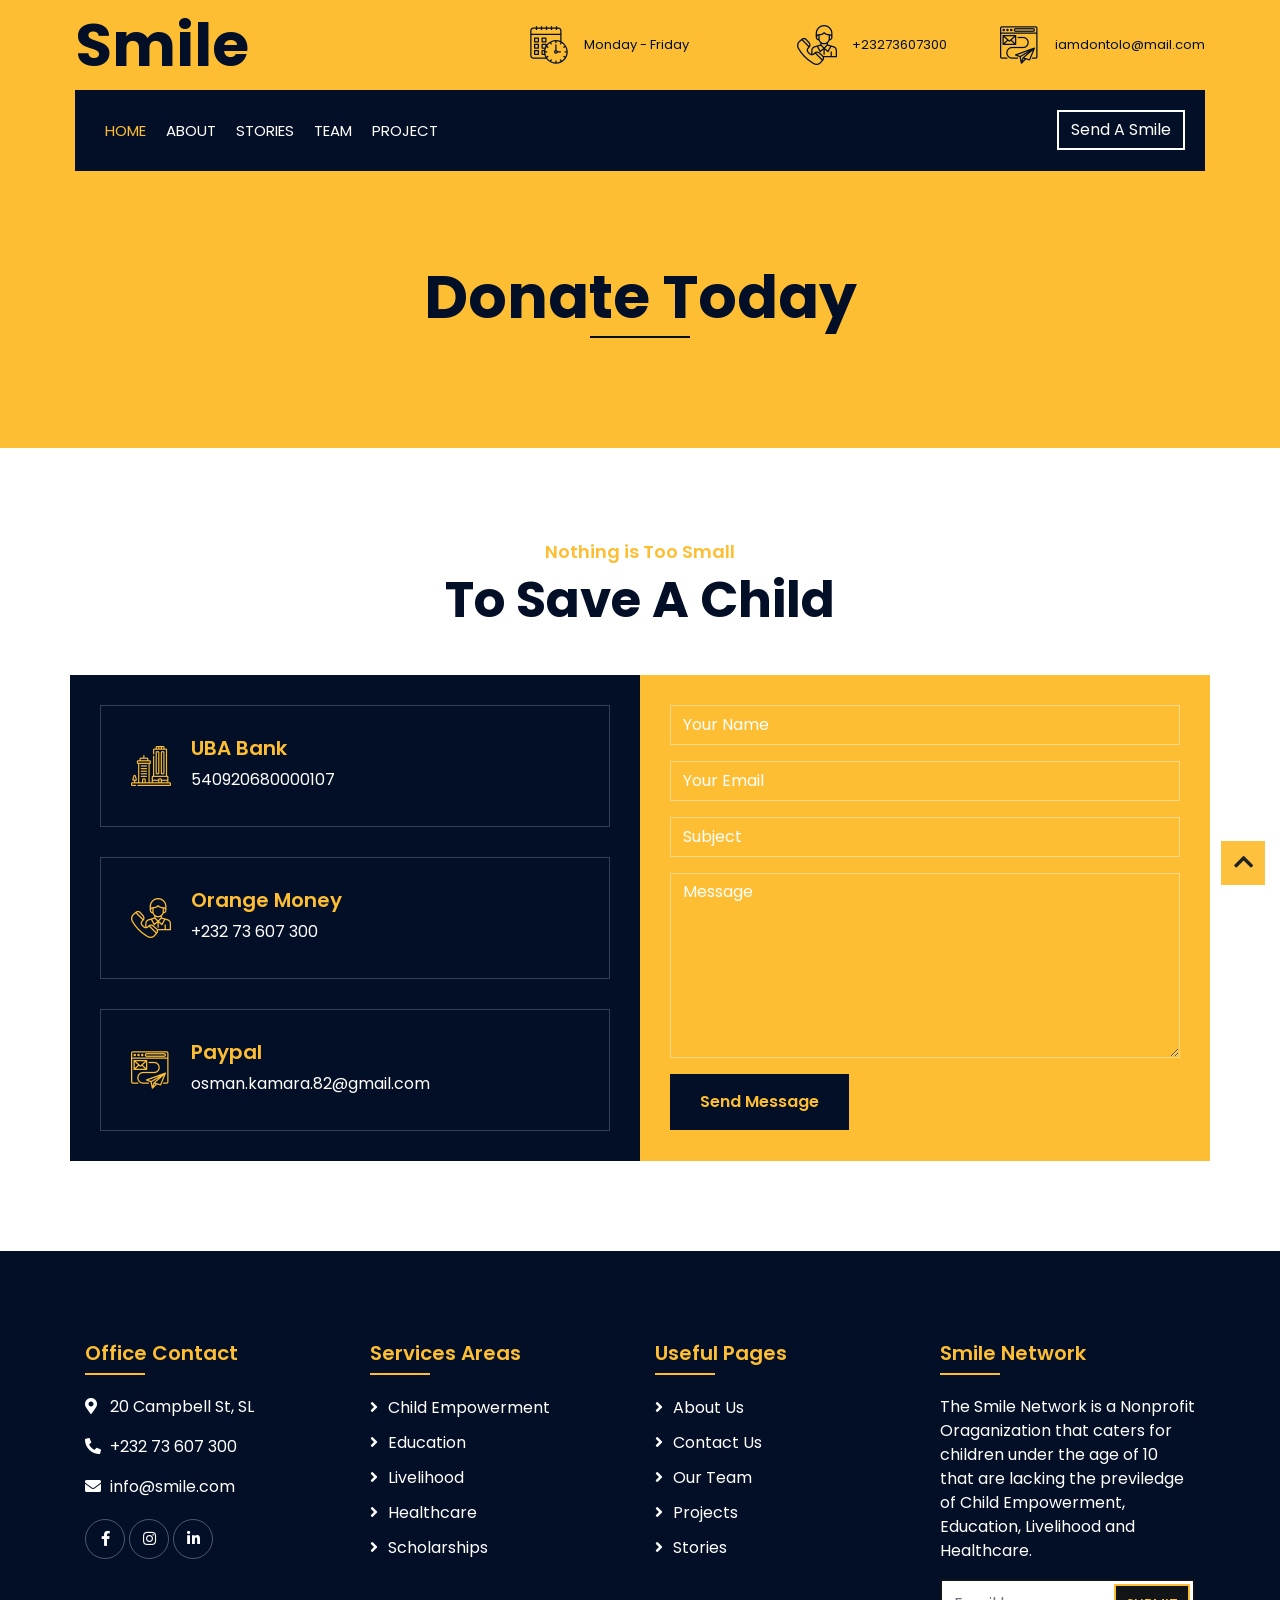
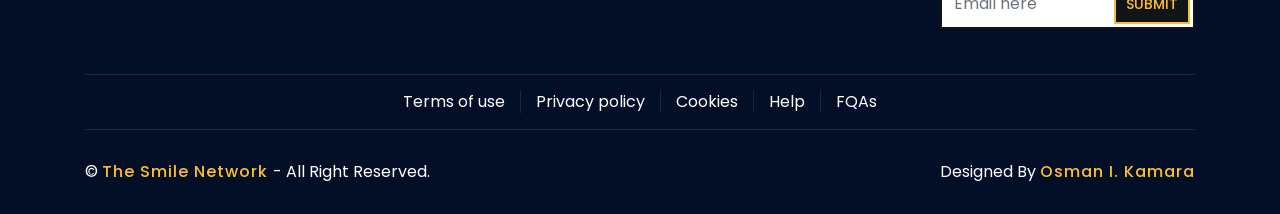
==== contact.html @ 8a9a0ed6 "Add files via upload" ====
<!DOCTYPE html>
<html lang="en">
    <head>
        <meta charset="utf-8">
        <title>Smile - Donate</title>
        <meta content="width=device-width, initial-scale=1.0" name="viewport">
        <meta content="The Smile Network Sierra Leone" name="keywords">
        <meta content="The Smile Network Sierra Leone" name="description">

        <!-- Favicon -->
        <link href="img/favicon.ico" rel="icon">

        <!-- Google Font -->
        <link href="https://fonts.googleapis.com/css2?family=Poppins:wght@100;200;300;400;500;600;700;800;900&display=swap" rel="stylesheet">

        <!-- CSS Libraries -->
        <link href="https://stackpath.bootstrapcdn.com/bootstrap/4.4.1/css/bootstrap.min.css" rel="stylesheet">
        <link href="https://cdnjs.cloudflare.com/ajax/libs/font-awesome/5.10.0/css/all.min.css" rel="stylesheet">
        <link href="lib/flaticon/font/flaticon.css" rel="stylesheet"> 
        <link href="lib/animate/animate.min.css" rel="stylesheet">
        <link href="lib/owlcarousel/assets/owl.carousel.min.css" rel="stylesheet">
        <link href="lib/lightbox/css/lightbox.min.css" rel="stylesheet">
        <link href="lib/slick/slick.css" rel="stylesheet">
        <link href="lib/slick/slick-theme.css" rel="stylesheet">

        <!-- Template Stylesheet -->
        <link href="css/style.css" rel="stylesheet">
    </head>

    <body>
        <div class="wrapper">
            <!-- Top Bar Start -->
            <div class="top-bar">
                <div class="container-fluid">
                    <div class="row align-items-center">
                        <div class="col-lg-4 col-md-12">
                            <div class="logo">
                                <a href="index.html">
                                    <h1>Smile</h1>
                                    <!-- <img src="img/logo.jpg" alt="Logo"> -->
                                </a>
                            </div>
                        </div>
                        <div class="col-lg-8 col-md-7 d-none d-lg-block">
                            <div class="row">
                                <div class="col-4">
                                    <div class="top-bar-item">
                                        <div class="top-bar-icon">
                                            <i class="flaticon-calendar"></i>
                                        </div>
                                        <div class="top-bar-text">
                                            <p>Monday - Friday</p>
                                        </div>
                                    </div>
                                </div>
                                <div class="col-4">
                                    <div class="top-bar-item">
                                        <div class="top-bar-icon">
                                            <i class="flaticon-call"></i>
                                        </div>
                                        <div class="top-bar-text">
                                            <p>+23273607300</p>
                                        </div>
                                    </div>
                                </div>
                                <div class="col-4">
                                    <div class="top-bar-item">
                                        <div class="top-bar-icon">
                                            <i class="flaticon-send-mail"></i>
                                        </div>
                                        <div class="top-bar-text">
                                            <p>iamdontolo@mail.com</p>
                                        </div>
                                    </div>
                                </div>
                            </div>
                        </div>
                    </div>
                </div>
            </div>
            <!-- Top Bar End -->

            <!-- Nav Bar Start -->
            <div class="nav-bar">
                <div class="container-fluid">
                    <nav class="navbar navbar-expand-lg bg-dark navbar-dark">
                        <a href="#" class="navbar-brand">MENU</a>
                        <button type="button" class="navbar-toggler" data-toggle="collapse" data-target="#navbarCollapse">
                            <span class="navbar-toggler-icon"></span>
                        </button>

                        <div class="collapse navbar-collapse justify-content-between" id="navbarCollapse">
                            <div class="navbar-nav mr-auto">
                                <a href="index.html" class="nav-item nav-link active">Home</a>
                                <a href="#about" href="" class="nav-item nav-link">About</a>
                                <a href="#stories" class="nav-item nav-link">Stories</a>
                                <a href="#team" class="nav-item nav-link">Team</a>
                                <a href="#projects" class="nav-item nav-link">Project</a>
                            </div>
                            <div class="ml-auto">
                                <a class="btn" href="contact.html">Send A Smile</a>
                            </div>
                        </div>
                    </nav>
                </div>
            </div>
            <!-- Nav Bar End -->
            
            
            <!-- Page Header Start -->
            <div class="page-header">
                <div class="container">
                    <div class="row">
                        <div class="col-12">
                            <h2>Donate Today</h2>
                        </div>
                    </div>
                </div>
            </div>
            <!-- Page Header End -->


            <!-- Contact Start -->
            <div class="contact wow fadeInUp">
                <div class="container">
                    <div class="section-header text-center">
                        <p>Nothing is Too Small</p>
                        <h2>To Save A Child</h2>
                    </div>
                    <div class="row">
                        <div class="col-md-6">
                            <div class="contact-info">
                                <div class="contact-item">
                                    <i class="flaticon-building"></i>
                                    <div class="contact-text">
                                        <h2>UBA Bank</h2>
                                        <p>540920680000107</p>
                                    </div>
                                </div>
                                <div class="contact-item">
                                    <i class="flaticon-call"></i>
                                    <div class="contact-text">
                                        <h2>Orange Money</h2>
                                        <p>+232 73 607 300</p>
                                    </div>
                                </div>
                                <div class="contact-item">
                                    <i class="flaticon-send-mail"></i>
                                    <div class="contact-text">
                                        <h2>Paypal</h2>
                                        <p>osman.kamara.82@gmail.com</p>
                                    </div>
                                </div>
                            </div>
                        </div>
                        <div class="col-md-6">
                            <div class="contact-form">
                                <div id="success"></div>
                                <form name="sentMessage" id="contactForm" novalidate="novalidate">
                                    <div class="control-group">
                                        <input type="text" class="form-control" id="name" placeholder="Your Name" required="required" data-validation-required-message="Please enter your name" />
                                        <p class="help-block text-danger"></p>
                                    </div>
                                    <div class="control-group">
                                        <input type="email" class="form-control" id="email" placeholder="Your Email" required="required" data-validation-required-message="Please enter your email" />
                                        <p class="help-block text-danger"></p>
                                    </div>
                                    <div class="control-group">
                                        <input type="text" class="form-control" id="subject" placeholder="Subject" required="required" data-validation-required-message="Please enter a subject" />
                                        <p class="help-block text-danger"></p>
                                    </div>
                                    <div class="control-group">
                                        <textarea class="form-control" id="message" placeholder="Message" required="required" data-validation-required-message="Please enter your message"></textarea>
                                        <p class="help-block text-danger"></p>
                                    </div>
                                    <div>
                                        <button class="btn" type="submit" id="sendMessageButton">Send Message</button>
                                    </div>
                                </form>
                            </div>
                        </div>
                    </div>
                </div>
            </div>
            <!-- Contact End -->


            <!-- Footer Start -->
            <div class="footer wow fadeIn" data-wow-delay="0.3s">
                <div class="container">
                    <div class="row">
                        <div class="col-md-6 col-lg-3">
                            <div class="footer-contact">
                                <h2>Office Contact</h2>
                                <p><i class="fa fa-map-marker-alt"></i>20 Campbell St, SL</p>
                                <p><i class="fa fa-phone-alt"></i>+232 73 607 300</p>
                                <p><i class="fa fa-envelope"></i>info@smile.com</p>
                                <div class="footer-social">
                                    <a href=""><i class="fab fa-facebook-f"></i></a>
                                    <a href=""><i class="fab fa-instagram"></i></a>
                                    <a href=""><i class="fab fa-linkedin-in"></i></a>
                                </div>
                            </div>
                        </div>
                        <div class="col-md-6 col-lg-3">
                            <div class="footer-link">
                                <h2>Services Areas</h2>
                                <a href="">Child Empowerment</a>
                                <a href="">Education</a>
                                <a href="">Livelihood</a>
                                <a href="">Healthcare</a>
                                <a href="">Scholarships</a>
                            </div>
                        </div>
                        <div class="col-md-6 col-lg-3">
                            <div class="footer-link">
                                <h2>Useful Pages</h2>
                                <a href="#about">About Us</a>
                                <a href="contact.html">Contact Us</a>
                                <a href="#team">Our Team</a>
                                <a href="#projects">Projects</a>
                                <a href="#stories">Stories</a>
                            </div>
                        </div>
                        <div class="col-md-6 col-lg-3">
                            <div class="newsletter">
                                <h2>Smile Network</h2>
                                <p>
                                    The Smile Network is a Nonprofit Oraganization that caters for children under the age of 10 that are lacking the previledge of Child Empowerment, Education, Livelihood and Healthcare.
                                </p>
                                <div class="form">
                                    <input class="form-control" placeholder="Email here">
                                    <button class="btn">Submit</button>
                                </div>
                            </div>
                        </div>
                    </div>
                </div>
                <div class="container footer-menu">
                    <div class="f-menu">
                        <a href="">Terms of use</a>
                        <a href="">Privacy policy</a>
                        <a href="">Cookies</a>
                        <a href="">Help</a>
                        <a href="">FQAs</a>
                    </div>
                </div>
                <div class="container copyright">
                    <div class="row">
                        <div class="col-md-6">
                            <p>&copy; <a href="#">The Smile Network </a> - All Right Reserved.</p>
                        </div>
                        <div class="col-md-6">
                            <p>Designed By <a href="https://github.com/iamdontolo/">Osman I. Kamara</a></p>
                        </div>
                    </div>
                </div>
            </div>
            <!-- Footer End -->

            <a href="#" class="back-to-top"><i class="fa fa-chevron-up"></i></a>
        </div>

        <!-- JavaScript Libraries -->
        <script src="https://code.jquery.com/jquery-3.4.1.min.js"></script>
        <script src="https://stackpath.bootstrapcdn.com/bootstrap/4.4.1/js/bootstrap.bundle.min.js"></script>
        <script src="lib/easing/easing.min.js"></script>
        <script src="lib/wow/wow.min.js"></script>
        <script src="lib/owlcarousel/owl.carousel.min.js"></script>
        <script src="lib/isotope/isotope.pkgd.min.js"></script>
        <script src="lib/lightbox/js/lightbox.min.js"></script>
        <script src="lib/waypoints/waypoints.min.js"></script>
        <script src="lib/counterup/counterup.min.js"></script>
        <script src="lib/slick/slick.min.js"></script>
        
        <!-- Contact Javascript File -->
        <script src="mail/jqBootstrapValidation.min.js"></script>
        <script src="mail/contact.js"></script>

        <!-- Template Javascript -->
        <script src="js/main.js"></script>
    </body>
</html>
---- lib/flaticon/font/flaticon.css ----
/*
  	Flaticon icon font: Flaticon
  	Creation date: 23/08/2020 07:24
  	*/

@font-face {
  font-family: "Flaticon";
  src: url("./Flaticon.eot");
  src: url("./Flaticon.eot?#iefix") format("embedded-opentype"),
       url("./Flaticon.woff2") format("woff2"),
       url("./Flaticon.woff") format("woff"),
       url("./Flaticon.ttf") format("truetype"),
       url("./Flaticon.svg#Flaticon") format("svg");
  font-weight: normal;
  font-style: normal;
}

@media screen and (-webkit-min-device-pixel-ratio:0) {
  @font-face {
    font-family: "Flaticon";
    src: url("./Flaticon.svg#Flaticon") format("svg");
  }
}

[class^="flaticon-"]:before, [class*=" flaticon-"]:before,
[class^="flaticon-"]:after, [class*=" flaticon-"]:after {   
  font-family: Flaticon;
        font-size: 20px;
font-style: normal;
margin-left: 20px;
}

.flaticon-concrete:before { content: "\f100"; }
.flaticon-worker:before { content: "\f101"; }
.flaticon-measure:before { content: "\f102"; }
.flaticon-building:before { content: "\f103"; }
.flaticon-brush:before { content: "\f104"; }
.flaticon-crane:before { content: "\f105"; }
.flaticon-call:before { content: "\f106"; }
.flaticon-calendar:before { content: "\f107"; }
.flaticon-send-mail:before { content: "\f108"; }
.flaticon-address:before { content: "\f109"; }
---- css/style.css ----
/*******************************/
/********* General CSS *********/
/*******************************/
body {
    color: #666666;
    background: #dddddd;
    font-family: 'Poppins', sans-serif;
    font-weight: 400;
}

h1,
h2, 
h3, 
h4,
h5, 
h6 {
    color: #030f27;
}

a {
    color: #666666;
    transition: .3s;
}

a:hover,
a:active,
a:focus {
    color: #fdbe33;
    outline: none;
    text-decoration: none;
}

.btn:focus {
    box-shadow: none;
}

.wrapper {
    position: relative;
    width: 100%;
    max-width: 1366px;
    margin: 0 auto;
    background: #ffffff;
}

.back-to-top {
    position: fixed;
    display: none;
    background: #fdbe33;
    color: #121518;
    width: 44px;
    height: 44px;
    text-align: center;
    line-height: 1;
    font-size: 22px;
    right: 15px;
    bottom: 15px;
    transition: background 0.5s;
    z-index: 9;
}

.back-to-top:hover {
    color: #fdbe33;
    background: #121518;
}

.back-to-top i {
    padding-top: 10px;
}

.btn {
    transition: .3s;
}


/**********************************/
/********** Top Bar CSS ***********/
/**********************************/
.top-bar {
    position: relative;
    height: 90px;
    background: #fdbe33;
}

.top-bar .logo {
    padding: 15px 0;
    text-align: left;
    overflow: hidden;
}

.top-bar .logo h1 {
    margin: 0;
    color: #030f27;
    font-size: 60px;
    line-height: 60px;
    font-weight: 700;
}

.top-bar .logo img {
    max-width: 100%;
    max-height: 60px;
}

.top-bar .top-bar-item {
    display: flex;
    align-items: center;
    justify-content: flex-end;
}

.top-bar .top-bar-icon {
    width: 40px;
    display: flex;
    align-items: center;
    justify-content: center;
}

.top-bar .top-bar-icon [class^="flaticon-"]::before {
    margin: 0;
    color: #030f27;
    font-size: 40px;
}

.top-bar .top-bar-text {
    padding-left: 15px;
}

.top-bar .top-bar-text h3 {
    margin: 0 0 5px 0;
    color: #030f27;
    font-size: 16px;
    font-weight: 400;
}

.top-bar .top-bar-text p {
    margin: 0;
    color: #030f27;
    font-size: 13px;
    font-weight: 400;
}

@media (min-width: 992px) {
    .top-bar {
        padding: 0 60px;
    }
}

@media (max-width: 991.98px) {
    .top-bar .logo {
        text-align: center;
    }
}


/**********************************/
/*********** Nav Bar CSS **********/
/**********************************/
.nav-bar {
    position: relative;
    background: #fdbe33;
    transition: .3s;
}

.nav-bar .container-fluid {
    padding: 0;
}

.nav-bar.nav-sticky {
    position: fixed;
    top: 0;
    width: 100%;
    max-width: 1366px;
    box-shadow: 0 2px 5px rgba(0, 0, 0, .3);
    z-index: 999;
}

.nav-bar .navbar {
    height: 100%;
    background: #030f27 !important;
}

.navbar-dark .navbar-nav .nav-link,
.navbar-dark .navbar-nav .nav-link:focus,
.navbar-dark .navbar-nav .nav-link:hover,
.navbar-dark .navbar-nav .nav-link.active {
    padding: 10px 10px 8px 10px;
    color: #ffffff;
}

.navbar-dark .navbar-nav .nav-link:hover,
.navbar-dark .navbar-nav .nav-link.active {
    color: #fdbe33;
    transition: none;
}

.nav-bar .dropdown-menu {
    margin-top: 0;
    border: 0;
    border-radius: 0;
    background: #f8f9fa;
}

.nav-bar .btn {
    color: #ffffff;
    border: 2px solid #ffffff;
    border-radius: 0;
}

.nav-bar .btn:hover {
    color: #030f27;
    background: #fdbe33;
    border-color: #fdbe33;
}

@media (min-width: 992px) {
    .nav-bar {
        padding: 0 75px;
    }
    
    .nav-bar.nav-sticky {
        padding: 0;
    }
    
    .nav-bar .navbar {
        padding: 20px;
    }
    
    .nav-bar .navbar-brand {
        display: none;
    }
    
    .nav-bar a.nav-link {
        padding: 8px 15px;
        font-size: 15px;
        text-transform: uppercase;
    }
}

@media (max-width: 991.98px) {
    .nav-bar .navbar {
        padding: 15px;
    }
    
    .nav-bar a.nav-link {
        padding: 5px;
    }
    
    .nav-bar .dropdown-menu {
        box-shadow: none;
    }
    
    .nav-bar .btn {
        display: none;
    }
}


/*******************************/
/******** Carousel CSS *********/
/*******************************/
.carousel {
    position: relative;
    width: 100%;
    height: calc(100vh - 170px);
    min-height: 400px;
    margin: 0 auto;
    text-align: center;
    overflow: hidden;
}

.carousel .carousel-inner,
.carousel .carousel-item {
    position: relative;
    width: 100%;
    height: 100%;
}

.carousel .carousel-item img {
    width: 100%;
    height: 100%;
    object-fit: cover;
}

.carousel .carousel-item::after {
    position: absolute;
    content: "";
    width: 100%;
    height: 100%;
    top: 0;
    left: 0;
    background: rgba(0, 0, 0, .3);
    z-index: 1;
}

.carousel .carousel-caption {
    position: absolute;
    top: 0;
    bottom: 0;
    display: flex;
    align-items: center;
    justify-content: center;
    flex-direction: column;
    height: calc(100vh - 170px);
    min-height: 400px;
}

.carousel .carousel-caption p {
    color: #ffffff;
    font-size: 30px;
    margin-bottom: 15px;
    letter-spacing: 1px;
}

.carousel .carousel-caption h1 {
    color: #ffffff;
    font-size: 60px;
    font-weight: 700;
    margin-bottom: 35px;
}

.carousel .carousel-caption .btn {
    padding: 15px 35px;
    font-size: 18px;
    font-weight: 500;
    letter-spacing: 1px;
    text-transform: uppercase;
    color: #ffffff;
    background: transparent;
    border: 2px solid #ffffff;
    border-radius: 0;
    transition: .3s;
}

.carousel .carousel-caption .btn:hover {
    color: #030f27;
    background: #fdbe33;
    border-color: #fdbe33;
}

@media (max-width: 767.98px) {
    .carousel .carousel-caption h1 {
        font-size: 40px;
        font-weight: 700;
    }
    
    .carousel .carousel-caption p {
        font-size: 20px;
    }
    
    .carousel .carousel-caption .btn {
        padding: 12px 30px;
        font-size: 18px;
        font-weight: 500;
        letter-spacing: 0;
    }
}

@media (max-width: 575.98px) {
    .carousel .carousel-caption h1 {
        font-size: 30px;
        font-weight: 500;
    }
    
    .carousel .carousel-caption p {
        font-size: 16px;
    }
    
    .carousel .carousel-caption .btn {
        padding: 10px 25px;
        font-size: 16px;
        font-weight: 400;
        letter-spacing: 0;
    }
}

.carousel .animated {
    -webkit-animation-duration: 1.5s;
    animation-duration: 1.5s;
}


/*******************************/
/******* Page Header CSS *******/
/*******************************/
.page-header {
    position: relative;
    margin-bottom: 45px;
    padding: 90px 0;
    text-align: center;
    background: #fdbe33;
}

.page-header h2 {
    position: relative;
    color: #030f27;
    font-size: 60px;
    font-weight: 700;
    margin-bottom: 20px;
    padding-bottom: 5px;
}

.page-header h2::after {
    position: absolute;
    content: "";
    width: 100px;
    height: 2px;
    left: calc(50% - 50px);
    bottom: 0;
    background: #030f27;
}

.page-header a {
    position: relative;
    padding: 0 12px;
    font-size: 22px;
    color: #030f27;
}

.page-header a:hover {
    color: #ffffff;
}

.page-header a::after {
    position: absolute;
    content: "/";
    width: 8px;
    height: 8px;
    top: -2px;
    right: -7px;
    text-align: center;
    color: #121518;
}

.page-header a:last-child::after {
    display: none;
}

@media (max-width: 991.98px) {
    .page-header {
        padding: 60px 0;
    }
    
    .page-header h2 {
        font-size: 45px;
    }
    
    .page-header a {
        font-size: 20px;
    }
}

@media (max-width: 767.98px) {
    .page-header {
        padding: 45px 0;
    }
    
    .page-header h2 {
        font-size: 35px;
    }
    
    .page-header a {
        font-size: 18px;
    }
}


/*******************************/
/******* Section Header ********/
/*******************************/
.section-header {
    position: relative;
    width: 100%;
    margin-bottom: 45px;
}

.section-header p {
    color: #fdbe33;
    font-size: 18px;
    font-weight: 600;
    margin-bottom: 5px;
}

.section-header h2 {
    margin: 0;
    position: relative;
    font-size: 50px;
    font-weight: 700;
}

@media (max-width: 767.98px) {
    .section-header h2 {
        font-size: 30px;
    }
}


/*******************************/
/********* Feature CSS *********/
/*******************************/
.feature {
    position: relative;
    margin-bottom: 45px;
}

.feature .col-md-12 {
    background: #030f27;
}
    
.feature .col-md-12:nth-child(2n) {
    color: #030f27;
    background: #fdbe33;
}

.feature .feature-item {
    min-height: 250px;
    padding: 30px;
    display: flex;
    align-items: center;
    justify-content: flex-start;
}

.feature .feature-icon {
    position: relative;
    width: 60px;
    display: flex;
    align-items: center;
    justify-content: center;
}

.feature .feature-icon::before {
    position: absolute;
    content: "";
    width: 80px;
    height: 80px;
    top: -20px;
    left: -10px;
    border: 2px dotted #ffffff;
    border-radius: 60px;
    z-index: 1;
}

.feature .feature-icon::after {
    position: absolute;
    content: "";
    width: 79px;
    height: 79px;
    top: -18px;
    left: -9px;
    background: #030f27;
    border-radius: 60px;
    z-index: 2;
}

.feature .col-md-12:nth-child(2n) .feature-icon::after {
    background: #fdbe33;
}

.feature .feature-icon [class^="flaticon-"]::before {
    position: relative;
    margin: 0;
    color: #fdbe33;
    font-size: 60px;
    line-height: 60px;
    z-index: 3;
}

.feature .feature-text {
    padding-left: 30px;
}

.feature .feature-text h3 {
    margin: 0 0 10px 0;
    color: #fdbe33;
    font-size: 25px;
    font-weight: 600;
}

.feature .feature-text p {
    margin: 0;
    color: #fdbe33;
    font-size: 18px;
    font-weight: 400;
}

.feature .col-md-12:nth-child(2n) [class^="flaticon-"]::before,
.feature .col-md-12:nth-child(2n) h3,
.feature .col-md-12:nth-child(2n) p {
    color: #030f27;
}


/*******************************/
/********** About CSS **********/
/*******************************/
.about {
    position: relative;
    width: 100%;
    padding: 45px 0;
}

.about .section-header {
    margin-bottom: 30px;
}

.about .about-img {
    position: relative;
    height: 100%;
}

.about .about-img img {
    width: 100%;
    height: 100%;
    object-fit: cover;
}

.about .about-text p {
    font-size: 16px;
}

.about .about-text a.btn {
    position: relative;
    margin-top: 15px;
    padding: 15px 35px;
    font-size: 16px;
    font-weight: 500;
    letter-spacing: 1px;
    color: #030f27;
    border-radius: 0;
    background: #fdbe33;
    transition: .3s;
}

.about .about-text a.btn:hover {
    color: #fdbe33;
    background: #030f27;
}

@media (max-width: 767.98px) {
    .about .about-img {
        margin-bottom: 30px;
        height: auto;
    }
}


/*******************************/
/********** Fact CSS ***********/
/*******************************/
.fact {
    position: relative;
    width: 100%;
    padding: 45px 0;
}

.fact .col-6 {
    display: flex;
    align-items: flex-start;
}

.fact .fact-icon {
    position: relative;
    margin: 7px 15px 0 15px;
    width: 60px;
    display: flex;
    align-items: center;
    justify-content: center;
}

.fact .fact-icon [class^="flaticon-"]::before {
    margin: 0;
    font-size: 60px;
    line-height: 60px;
    background-image: linear-gradient(#ffffff, #fdbe33);
    -webkit-background-clip: text;
    -webkit-text-fill-color: transparent;
}

.fact .fact-right .fact-icon [class^="flaticon-"]::before {
    background-image: linear-gradient(#ffffff, #030f27);
}

.fact .fact-left,
.fact .fact-right {
    padding-top: 60px;
    padding-bottom: 60px;
}

.fact .fact-text h2 {
    font-size: 35px;
    font-weight: 700;
}

.fact .fact-text p {
    margin: 0;
    font-size: 16px;
    font-weight: 600;
    text-transform: uppercase;
}

.fact .fact-left {
    color: #fdbe33;
    background: #030f27;
}

.fact .fact-right {
    color: #030f27;
    background: #fdbe33;
}

.fact .fact-left h2 {
    color: #fdbe33;
}


/*******************************/
/********* Service CSS *********/
/*******************************/
.service {
    position: relative;
    width: 100%;
    padding: 45px 0 15px 0;
}

.service .service-item {
    position: relative;
    width: 100%;
    text-align: center;
    margin-bottom: 30px;
}

.service .service-img {
    position: relative;
    overflow: hidden;
}

.service .service-img img {
    width: 100%;
}

.service .service-overlay {
    position: absolute;
    width: 100%;
    height: 100%;
    top: 0;
    left: 0;
    padding: 30px;
    display: flex;
    align-items: center;
    justify-content: center;
    background: rgba(3, 15, 39, .7);
    transition: .5s;
    opacity: 0;
}

.service .service-item:hover .service-overlay {
    opacity: 1;
}

.service .service-overlay p {
    margin: 0;
    color: #ffffff;
    text-align: left;
}

.service .service-text {
    display: flex;
    align-items: center;
    height: 60px;
    background: #030f27;
    overflow: hidden;
    white-space: nowrap;
    text-overflow: ellipsis;
}

.service .service-text h3 {
    margin: 0;
    padding: 0 15px 0 25px;
    width: calc(100% - 60px);
    font-size: 20px;
    font-weight: 700;
    color: #fdbe33;
    text-align: left;
    overflow: hidden;
    white-space: nowrap;
    text-overflow: ellipsis;
}

.service .service-item a.btn {
    width: 60px;
    height: 60px;
    padding: 3px 0 0 3px;
    display: flex;
    align-items: center;
    justify-content: center;
    font-size: 60px;
    line-height: 60px;
    font-weight: 100;
    color: #030f27;
    background: #fdbe33;
    border-radius: 0;
    transition: .3s;
}

.service .service-item:hover a.btn {
    color: #ffffff;
}


/*******************************/
/********** Video CSS **********/
/*******************************/
.video {
    position: relative;
    margin: 45px 0;
    height: 100%;
    min-height: 500px;
    background: linear-gradient(rgba(3, 15, 39, .9), rgba(3, 15, 39, .9)), url(../images/news7.jpg);
    background-attachment: fixed;
    background-position: center;
    background-repeat: no-repeat;
    background-size: cover;
}

.video .btn-play {
    position: absolute;
    z-index: 1;
    top: 50%;
    left: 50%;
    transform: translateX(-50%) translateY(-50%);
    box-sizing: content-box;
    display: block;
    width: 32px;
    height: 44px;
    border-radius: 50%;
    border: none;
    outline: none;
    padding: 18px 20px 18px 28px;
}

.video .btn-play:before {
    content: "";
    position: absolute;
    z-index: 0;
    left: 50%;
    top: 50%;
    transform: translateX(-50%) translateY(-50%);
    display: block;
    width: 100px;
    height: 100px;
    background: #fdbe33;
    border-radius: 50%;
    animation: pulse-border 1500ms ease-out infinite;
}

.video .btn-play:after {
    content: "";
    position: absolute;
    z-index: 1;
    left: 50%;
    top: 50%;
    transform: translateX(-50%) translateY(-50%);
    display: block;
    width: 100px;
    height: 100px;
    background: #fdbe33;
    border-radius: 50%;
    transition: all 200ms;
}

.video .btn-play:hover:after {
    background-color: darken(#fdbe33, 10%);
}

.video .btn-play img {
    position: relative;
    z-index: 3;
    max-width: 100%;
    width: auto;
    height: auto;
}

.video .btn-play span {
    display: block;
    position: relative;
    z-index: 3;
    width: 0;
    height: 0;
    border-left: 32px solid #030f27;
    border-top: 22px solid transparent;
    border-bottom: 22px solid transparent;
}

@keyframes pulse-border {
  0% {
    transform: translateX(-50%) translateY(-50%) translateZ(0) scale(1);
    opacity: 1;
  }
  100% {
    transform: translateX(-50%) translateY(-50%) translateZ(0) scale(1.5);
    opacity: 0;
  }
}

#videoModal .modal-dialog {
    position: relative;
    max-width: 800px;
    margin: 60px auto 0 auto;
}

#videoModal .modal-body {
    position: relative;
    padding: 0px;
}

#videoModal .close {
    position: absolute;
    width: 30px;
    height: 30px;
    right: 0px;
    top: -30px;
    z-index: 999;
    font-size: 30px;
    font-weight: normal;
    color: #ffffff;
    background: #000000;
    opacity: 1;
}


/*******************************/
/*********** Team CSS **********/
/*******************************/
.team {
    position: relative;
    width: 100%;
    padding: 45px 0 15px 0;
}

.team .team-item {
    position: relative;
    margin-bottom: 30px;
    overflow: hidden;
}

.team .team-img {
    position: relative;
}

.team .team-img img {
    width: 100%;
}

.team .team-text {
    position: relative;
    padding: 25px 15px;
    text-align: center;
    background: #030f27;
    transition: .5s;
}

.team .team-text h2 {
    font-size: 20px;
    font-weight: 600;
    color: #fdbe33;
    transition: .5s;
}

.team .team-text p {
    margin: 0;
    color: #ffffff;
}

.team .team-item:hover .team-text {
    background: #fdbe33;
}

.team .team-item:hover .team-text h2 {
    color: #030f27;
    letter-spacing: 1px;
}

.team .team-social {
    position: absolute;
    width: 100px;
    top: 0;
    left: -50px;
    display: flex;
    flex-direction: column;
    font-size: 0;
}

.team .team-social a {
    position: relative;
    left: 0;
    width: 50px;
    height: 50px;
    display: flex;
    align-items: center;
    justify-content: center;
    font-size: 18px;
    color: #ffffff;
}

.team .team-item:hover .team-social a:first-child {
    background: #00acee;
    left: 50px;
    transition: .3s 0s;
}

.team .team-item:hover .team-social a:nth-child(2) {
    background: #3b5998;
    left: 50px;
    transition: .3s .1s;
}

.team .team-item:hover .team-social a:nth-child(3) {
    background: #0e76a8;
    left: 50px;
    transition: .3s .2s;
}

.team .team-item:hover .team-social a:nth-child(4) {
    background: #3f729b;
    left: 50px;
    transition: .3s .3s;
}


/*******************************/
/*********** FAQs CSS **********/
/*******************************/
.faqs {
    position: relative;
    width: 100%;
    padding: 45px 0;
}

.faqs .row {
    position: relative;
}

.faqs .row::after {
    position: absolute;
    content: "";
    width: 1px;
    height: 100%;
    top: 0;
    left: calc(50% - .5px);
    background: #fdbe33;
}

.faqs #accordion-1 {
    padding-right: 15px;
}

.faqs #accordion-2 {
    padding-left: 15px;
}

@media(max-width: 767.98px) {
    .faqs .row::after {
        display: none;
    }
    
    .faqs #accordion-1,
    .faqs #accordion-2 {
        padding: 0;
    }
    
    .faqs #accordion-2 {
        padding-top: 15px;
    }
}

.faqs .card {
    margin-bottom: 15px;
    border: none;
    border-radius: 0;
}

.faqs .card:last-child {
    margin-bottom: 0;
}

.faqs .card-header {
    padding: 0;
    border: none;
    background: #ffffff;
}

.faqs .card-header a {
    display: block;
    padding: 10px 25px;
    width: 100%;
    color: #121518;
    font-size: 16px;
    line-height: 40px;
    border: 1px solid rgba(0, 0, 0, .1);
    transition: .5s;
}

.faqs .card-header [data-toggle="collapse"][aria-expanded="true"] {
    background: #fdbe33;
}

.faqs .card-header [data-toggle="collapse"]:after {
    font-family: 'font Awesome 5 Free';
    content: "\f067";
    float: right;
    color: #fdbe33;
    font-size: 12px;
    font-weight: 900;
    transition: .5s;
}

.faqs .card-header [data-toggle="collapse"][aria-expanded="true"]:after {
    font-family: 'font Awesome 5 Free';
    content: "\f068";
    float: right;
    color: #030f27;
    font-size: 12px;
    font-weight: 900;
    transition: .5s;
}

.faqs .card-body {
    padding: 20px 25px;
    font-size: 16px;
    background: #ffffff;
    border: 1px solid rgba(0, 0, 0, .1);
    border-top: none;
}


/*******************************/
/******* Testimonial CSS *******/
/*******************************/
.testimonial {
    position: relative;
    margin: 45px 0;
    padding: 90px 0;
    text-align: center;
    background: linear-gradient(rgba(3, 15, 39, .9), rgba(3, 15, 39, .9)), url(../img/carousel-1.jpg);
    background-attachment: fixed;
    background-position: center;
    background-repeat: no-repeat;
    background-size: cover;
}

.testimonial .container {
    max-width: 760px;
}

.about-page .testimonial {
    padding-bottom: 90px;
}

.testimonial .testimonial-slider-nav {
    position: relative;
    width: 300px;
    margin: 0 auto;
}

.testimonial .testimonial-slider-nav .slick-slide {
    position: relative;
    opacity: 0;
    transition: .5s;
}

.testimonial .testimonial-slider-nav .slick-active {
    opacity: 1;
    transform: scale(1.3);
}

.testimonial .testimonial-slider-nav .slick-center {
    transform: scale(1.8);
    z-index: 1;
}

.testimonial .testimonial-slider-nav .slick-slide img {
    position: relative;
    display: block;
    margin-top: 37px;
    width: 100%;
    height: auto;
    border-radius: 100px;
}

.testimonial .testimonial-slider {
    position: relative;
    margin-top: 15px;
    padding-top: 50px;
}

.testimonial .testimonial-slider::before {
    position: absolute;
    content: "";
    width: 60px;
    height: 50px;
    top: 0;
    left: calc(50% - 30px);
    background: url(../img/quote.png) top center no-repeat;
}

.testimonial .testimonial-slider h3 {
    color: #fdbe33;
    font-size: 22px;
    font-weight: 700;
}

.testimonial .testimonial-slider h4 {
    font-size: 14px;
    font-weight: 300;
    color: #ffffff;
    font-style: italic;
    margin-bottom: 10px;
}

.testimonial .testimonial-slider p {
    color: #ffffff;
    font-size: 16px;
    font-weight: 300;
    margin: 0;
}


/*******************************/
/*********** Blog CSS **********/
/*******************************/
.blog {
    position: relative;
    width: 100%;
    padding: 45px 0 15px 0;
}

.blog .blog-item {
    position: relative;
    width: 100%;
    text-align: center;
    margin-bottom: 30px;
}

.blog .blog-img {
    position: relative;
    overflow: hidden;
}

.blog .blog-img img {
    width: 100%;
}

.blog .blog-title {
    display: flex;
    align-items: center;
    height: 60px;
    background: #030f27;
    overflow: hidden;
    white-space: nowrap;
    text-overflow: ellipsis;
}

.blog .blog-title h3 {
    margin: 0;
    padding: 0 15px 0 25px;
    width: calc(100% - 60px);
    font-size: 18px;
    font-weight: 700;
    color: #fdbe33;
    text-align: left;
    overflow: hidden;
    white-space: nowrap;
    text-overflow: ellipsis;
}

.blog .blog-title a.btn {
    width: 60px;
    height: 60px;
    padding: 3px 0 0 3px;
    display: flex;
    align-items: center;
    justify-content: center;
    font-size: 60px;
    line-height: 60px;
    font-weight: 100;
    color: #030f27;
    background: #fdbe33;
    border-radius: 0;
    transition: .3s;
}

.blog .blog-item:hover a.btn {
    color: #ffffff;
}

.blog .blog-meta {
    position: relative;
    padding: 25px 0 10px 0;
    background: #f3f6ff;
}

.blog .blog-meta::after {
    position: absolute;
    content: "";
    width: 100px;
    height: 1px;
    left: calc(50% - 50px);
    bottom: 0;
    background: #fdbe33;
}

.blog .blog-meta p {
    display: inline-block;
    margin: 0;
    padding: 0 3px;
    font-size: 14px;
    font-weight: 300;
    font-style: italic;
    color: #666666;
}

.blog .blog-meta p a {
    margin-left: 5px;
    font-style: normal;
}

.blog .blog-text {
    padding: 10px 25px 25px 25px;
    background: #f3f6ff;
}

.blog .blog-text p {
    margin: 0;
    font-size: 16px;
    text-align: left;
}

.blog .pagination .page-link {
    color: #030f27;
    border-radius: 0;
    border-color: #fdbe33;
}

.blog .pagination .page-link:hover,
.blog .pagination .page-item.active .page-link {
    color: #fdbe33;
    background: #030f27;
}

.blog .pagination .disabled .page-link {
    color: #999999;
}


/*******************************/
/******* Single Post CSS *******/
/*******************************/
.single {
    position: relative;
    padding: 45px 0;
}

.single .single-content {
    position: relative;
    margin-bottom: 30px;
    overflow: hidden;
}

.single .single-content img {
    margin-bottom: 20px;
    width: 100%;
}

.single .single-tags {
    margin: -5px -5px 41px -5px;
    font-size: 0;
}

.single .single-tags a {
    margin: 5px;
    display: inline-block;
    padding: 7px 15px;
    font-size: 14px;
    font-weight: 400;
    color: #666666;
    border: 1px solid #dddddd;
}

.single .single-tags a:hover {
    color: #fdbe33;
    background: #030f27;
}

.single .single-bio {
    margin-bottom: 45px;
    padding: 30px;
    background: #f3f6ff;
    display: flex;
}

.single .single-bio-img {
    width: 100%;
    max-width: 100px;
}

.single .single-bio-img img {
    width: 100%;
}

.single .single-bio-text {
    padding-left: 30px;
}

.single .single-bio-text h3 {
    font-size: 20px;
    font-weight: 700;
}

.single .single-bio-text p {
    margin: 0;
}

.single .single-related {
    margin-bottom: 45px;
}

.single .single-related h2 {
    font-size: 30px;
    font-weight: 700;
    margin-bottom: 25px;
}

.single .related-slider {
    position: relative;
    margin: 0 -15px;
    width: calc(100% + 30px);
}

.single .related-slider .post-item {
    margin: 0 15px;
}

.single .post-item {
    display: flex;
    align-items: center;
    margin-bottom: 15px;
}

.single .post-item .post-img {
    width: 100%;
    max-width: 80px;
}

.single .post-item .post-img img {
    width: 100%;
}

.single .post-item .post-text {
    padding-left: 15px;
}

.single .post-item .post-text a {
    font-size: 16px;
    font-weight: 400;
}

.single .post-item .post-meta {
    display: flex;
    margin-top: 8px;
}

.single .post-item .post-meta p {
    display: inline-block;
    margin: 0;
    padding: 0 3px;
    font-size: 14px;
    font-weight: 300;
    font-style: italic;
}

.single .post-item .post-meta p a {
    margin-left: 5px;
    font-size: 14px;
    font-weight: 300;
    font-style: normal;
}

.single .related-slider .owl-nav {
    position: absolute;
    width: 90px;
    top: -55px;
    right: 15px;
    display: flex;
}

.single .related-slider .owl-nav .owl-prev,
.single .related-slider .owl-nav .owl-next {
    margin-left: 15px;
    width: 30px;
    height: 30px;
    display: flex;
    align-items: center;
    justify-content: center;
    color: #030f27;
    background: #fdbe33;
    font-size: 16px;
    transition: .3s;
}

.single .related-slider .owl-nav .owl-prev:hover,
.single .related-slider .owl-nav .owl-next:hover {
    color: #fdbe33;
    background: #030f27;
}

.single .single-comment {
    position: relative;
    margin-bottom: 45px;
}

.single .single-comment h2 {
    font-size: 30px;
    font-weight: 700;
    margin-bottom: 25px;
}

.single .comment-list {
    list-style: none;
    padding: 0;
}

.single .comment-child {
    list-style: none;
}

.single .comment-body {
    display: flex;
    margin-bottom: 30px;
}

.single .comment-img {
    width: 60px;
}

.single .comment-img img {
    width: 100%;
}

.single .comment-text {
    padding-left: 15px;
    width: calc(100% - 60px);
}

.single .comment-text h3 {
    font-size: 18px;
    font-weight: 600;
    margin-bottom: 3px;
}

.single .comment-text span {
    display: block;
    font-size: 14px;
    font-weight: 300;
    margin-bottom: 5px;
}

.single .comment-text .btn {
    padding: 3px 10px;
    font-size: 14px;
    color: #030f27;
    background: #dddddd;
    border-radius: 0;
}

.single .comment-text .btn:hover {
    background: #fdbe33;
}

.single .comment-form {
    position: relative;
}

.single .comment-form h2 {
    font-size: 30px;
    font-weight: 700;
    margin-bottom: 25px;
}

.single .comment-form form {
    padding: 30px;
    background: #f3f6ff;
}

.single .comment-form form .form-group:last-child {
    margin: 0;
}

.single .comment-form input,
.single .comment-form textarea {
    border-radius: 0;
}

.single .comment-form .btn {
    padding: 15px 30px;
    color: #030f27;
    background: #fdbe33;
}

.single .comment-form .btn:hover {
    color: #fdbe33;
    background: #030f27;
}


/**********************************/
/*********** Sidebar CSS **********/
/**********************************/
.sidebar {
    position: relative;
    width: 100%;
}

@media(max-width: 991.98px) {
    .sidebar {
        margin-top: 45px;
    }
}

.sidebar .sidebar-widget {
    position: relative;
    margin-bottom: 45px;
}

.sidebar .sidebar-widget .widget-title {
    position: relative;
    margin-bottom: 30px;
    padding-bottom: 5px;
    font-size: 30px;
    font-weight: 700;
}

.sidebar .sidebar-widget .widget-title::after {
    position: absolute;
    content: "";
    width: 60px;
    height: 2px;
    bottom: 0;
    left: 0;
    background: #fdbe33;
}

.sidebar .sidebar-widget .search-widget {
    position: relative;
}

.sidebar .search-widget input {
    height: 50px;
    border: 1px solid #dddddd;
    border-radius: 0;
}

.sidebar .search-widget input:focus {
    box-shadow: none;
}

.sidebar .search-widget .btn {
    position: absolute;
    top: 6px;
    right: 15px;
    height: 40px;
    padding: 0;
    font-size: 25px;
    color: #fdbe33;
    background: none;
    border-radius: 0;
    border: none;
    transition: .3s;
}

.sidebar .search-widget .btn:hover {
    color: #030f27;
}

.sidebar .sidebar-widget .recent-post {
    position: relative;
}

.sidebar .sidebar-widget .tab-post {
    position: relative;
}

.sidebar .tab-post .nav.nav-pills .nav-link {
    color: #fdbe33;
    background: #030f27;
    border-radius: 0;
}

.sidebar .tab-post .nav.nav-pills .nav-link:hover,
.sidebar .tab-post .nav.nav-pills .nav-link.active {
    color: #030f27;
    background: #fdbe33;
}

.sidebar .tab-post .tab-content {
    padding: 15px 0 0 0;
    background: transparent;
}

.sidebar .tab-post .tab-content .container {
    padding: 0;
}

.sidebar .sidebar-widget .category-widget {
    position: relative;
}

.sidebar .category-widget ul {
    margin: 0;
    padding: 0;
    list-style: none;
}

.sidebar .category-widget ul li {
    margin: 0 0 12px 22px; 
}

.sidebar .category-widget ul li:last-child {
    margin-bottom: 0; 
}

.sidebar .category-widget ul li a {
    display: inline-block;
    line-height: 23px;
}

.sidebar .category-widget ul li::before {
    position: absolute;
    content: '\f105';
    font-family: 'Font Awesome 5 Free';
    font-weight: 900;
    color: #fdbe33;
    left: 1px;
}

.sidebar .category-widget ul li span {
    display: inline-block;
    float: right;
}

.sidebar .sidebar-widget .tag-widget {
    position: relative;
    margin: -5px -5px;
}

.single .tag-widget a {
    margin: 5px;
    display: inline-block;
    padding: 7px 15px;
    font-size: 14px;
    font-weight: 400;
    color: #666666;
    border: 1px solid #dddddd;
}

.single .tag-widget a:hover {
    color: #fdbe33;
    background: #030f27;
}

.sidebar .image-widget {
    display: block;
    width: 100%;
    overflow: hidden;
}

.sidebar .image-widget img {
    max-width: 100%;
    transition: .3s;
}

.sidebar .image-widget img:hover {
    transform: scale(1.1);
}


/*******************************/
/******** Portfolio CSS ********/
/*******************************/
.portfolio {
    position: relative;
    padding: 45px 0;
}

.portfolio #portfolio-flters {
    padding: 0;
    margin: -15px 0 25px 0;
    list-style: none;
    font-size: 0;
    text-align: center;
}

.portfolio #portfolio-flters li,
.portfolio .load-more .btn {
    cursor: pointer;
    display: inline-block;
    margin: 5px;
    padding: 8px 15px;
    color: #030f27;
    font-size: 14px;
    font-weight: 500;
    text-transform: uppercase;
    border-radius: 0;
    background: #fdbe33;
    border: none;
    transition: .3s;
}

.portfolio #portfolio-flters li:hover,
.portfolio #portfolio-flters li.filter-active {
    background: #030f27;
    color: #fdbe33;
}

.portfolio .load-more {
    text-align: center;
}

.portfolio .load-more .btn {
    padding: 15px 35px;
    font-size: 16px;
    transition: .3s;
}

.portfolio .load-more .btn:hover {
    color: #fdbe33;
    background: #030f27;
}

.portfolio .portfolio-warp {
    position: relative;
    width: 100%;
    text-align: center;
    margin-bottom: 30px;
}

.portfolio .portfolio-img {
    position: relative;
    overflow: hidden;
}

.portfolio .portfolio-img img {
    width: 100%;
    transition: .3s;
}

.portfolio .portfolio-item:hover img {
    transform: scale(1.1);
}

.portfolio .portfolio-overlay {
    position: absolute;
    width: 100%;
    height: 100%;
    top: 0;
    left: 0;
    padding: 30px;
    display: flex;
    align-items: center;
    justify-content: center;
    background: rgba(3, 15, 39, .7);
    transition: .5s;
    opacity: 0;
}

.portfolio .portfolio-warp:hover .portfolio-overlay {
    opacity: 1;
}

.portfolio .portfolio-overlay p {
    margin: 0;
    color: #ffffff;
}

.portfolio .portfolio-text {
    display: flex;
    align-items: center;
    height: 60px;
    background: #030f27;
    overflow: hidden;
    white-space: nowrap;
    text-overflow: ellipsis;
}

.portfolio .portfolio-text h3 {
    margin: 0;
    padding: 0 15px 0 25px;
    width: calc(100% - 60px);
    font-size: 20px;
    font-weight: 700;
    color: #fdbe33;
    text-align: center;
    overflow: hidden;
    white-space: nowrap;
    text-overflow: ellipsis;
}

.portfolio .portfolio-warp a.btn {
    width: 60px;
    height: 60px;
    padding: 3px 0 0 3px;
    display: flex;
    align-items: center;
    justify-content: center;
    font-size: 60px;
    line-height: 60px;
    font-weight: 100;
    color: #030f27;
    background: #ffffff;
    border-radius: 0;
    transition: .3s;
}

.portfolio .portfolio-warp:hover a.btn {
    color: #ffffff;
    background: #fdbe33;
}


/*******************************/
/********* Contact CSS *********/
/*******************************/
.contact {
    position: relative;
    width: 100%;
    padding: 45px 0;
}

.contact .col-md-6 {
    padding-top: 30px;
    padding-bottom: 30px;
}

.contact .col-md-6:first-child {
    background: #030f27;
}

.contact .col-md-6:last-child {
    background: #fdbe33;
}

.contact .contact-info {
    position: relative;
    width: 100%;
    padding: 0 15px;
}

.contact .contact-item {
    position: relative;
    margin-bottom: 30px;
    padding: 30px;
    display: flex;
    align-items: flex-start;
    flex-direction: row;
    border: 1px solid rgba(256, 256, 256, .2);
}

.contact .contact-item [class^="flaticon-"]::before {
    margin: 0;
    color: #fdbe33;
    font-size: 40px;
}

.contact .contact-text {
    position: relative;
    width: auto;
    padding-left: 20px;
}

.contact .contact-text h2 {
    color: #fdbe33;
    font-size: 20px;
    font-weight: 600;
}

.contact .contact-text p {
    margin: 0;
    color: #ffffff;
    font-size: 16px;
}

.contact .contact-item:last-child {
    margin-bottom: 0;
}

.contact .contact-form {
    position: relative;
    padding: 0 15px;
}

.contact .contact-form input {
    color: #ffffff;
    height: 40px;
    border-radius: 0;
    border-width: 1px;
    border-color: rgba(256, 256, 256, .4);
    background: transparent;
}

.contact .contact-form textarea {
    color: #ffffff;
    height: 185px;
    border-radius: 0;
    border-width: 1px;
    border-color: rgba(256, 256, 256, .4);
    background: transparent;
}

.contact .contact-form input:focus,
.contact .contact-form textarea {
    box-shadow: none;
}

.contact .contact-form .form-control::placeholder {
  color: #ffffff;
  opacity: 1;
}

.contact .contact-form .form-control::-ms-input-placeholder {
  color: #ffffff;
}

.contact .contact-form .form-control::-ms-input-placeholder {
  color: #ffffff;
}

.contact .contact-form .btn {
    padding: 16px 30px;
    font-size: 16px;
    font-weight: 600;
    color: #fdbe33;
    background: #030f27;
    border: none;
    border-radius: 0;
    transition: .3s;
}

.contact .contact-form .btn:hover {
    color: #030f27;
    background: #ffffff;
}

.contact .help-block ul {
    margin: 0;
    padding: 0;
    list-style-type: none;
}


/*******************************/
/********* Footer CSS **********/
/*******************************/
.footer {
    position: relative;
    margin-top: 45px;
    padding-top: 90px;
    background: #030f27;
    color: #ffffff;
}

.footer .footer-contact,
.footer .footer-link,
.footer .newsletter {
    position: relative;
    margin-bottom: 45px;
}

.footer h2 {
    position: relative;
    margin-bottom: 20px;
    padding-bottom: 10px;
    font-size: 20px;
    font-weight: 600;
    color: #fdbe33;
}

.footer h2::after {
    position: absolute;
    content: "";
    width: 60px;
    height: 2px;
    left: 0;
    bottom: 0;
    background: #fdbe33;
}

.footer .footer-link a {
    display: block;
    margin-bottom: 10px;
    color: #ffffff;
    transition: .3s;
}

.footer .footer-link a::before {
    position: relative;
    content: "\f105";
    font-family: "Font Awesome 5 Free";
    font-weight: 900;
    margin-right: 10px;
}

.footer .footer-link a:hover {
    color: #fdbe33;
    letter-spacing: 1px;
}

.footer .footer-contact p i {
    width: 25px;
}

.footer .footer-social {
    position: relative;
    margin-top: 20px;
}

.footer .footer-social a {
    display: inline-block;
    width: 40px;
    height: 40px;
    padding: 7px 0;
    text-align: center;
    border: 1px solid rgba(256, 256, 256, .3);
    border-radius: 60px;
    transition: .3s;
}

.footer .footer-social a i {
    font-size: 15px;
    color: #ffffff;
}

.footer .footer-social a:hover {
    background: #fdbe33;
    border-color: #fdbe33;
}

.footer .footer-social a:hover i {
    color: #030f27;
}

.footer .newsletter .form {
    position: relative;
    max-width: 400px;
    margin: 0 auto;
}

.footer .newsletter input {
    height: 50px;
    border: 2px solid #121518;
    border-radius: 0;
}

.footer .newsletter .btn {
    position: absolute;
    top: 5px;
    right: 5px;
    height: 40px;
    padding: 8px 10px;
    font-size: 14px;
    font-weight: 500;
    text-transform: uppercase;
    color: #fdbe33;
    background: #121518;
    border-radius: 0;
    border: 2px solid #fdbe33;
    transition: .3s;
}

.footer .newsletter .btn:hover {
    color: #121518;
    background: #fdbe33;
}

.footer .footer-menu .f-menu {
    position: relative;
    padding: 15px 0;
    font-size: 0;
    text-align: center;
    border-top: 1px solid rgba(256, 256, 256, .1);
    border-bottom: 1px solid rgba(256, 256, 256, .1);
}

.footer .footer-menu .f-menu a {
    color: #ffffff;
    font-size: 16px;
    margin-right: 15px;
    padding-right: 15px;
    border-right: 1px solid rgba(255, 255, 255, .1);
}

.footer .footer-menu .f-menu a:hover {
    color: #fdbe33;
}

.footer .footer-menu .f-menu a:last-child {
    margin-right: 0;
    padding-right: 0;
    border-right: none;
}


.footer .copyright {
    padding: 30px 15px;
}

.footer .copyright p {
    margin: 0;
    color: #ffffff;
}

.footer .copyright .col-md-6:last-child p {
    text-align: right;
}

.footer .copyright p a {
    color: #fdbe33;
    font-weight: 500;
    letter-spacing: 1px;
}

.footer .copyright p a:hover {
    color: #ffffff;
}

@media (max-width: 768px) {
    .footer .copyright p,
    .footer .copyright .col-md-6:last-child p {
        margin: 5px 0;
        text-align: center;
    }
}
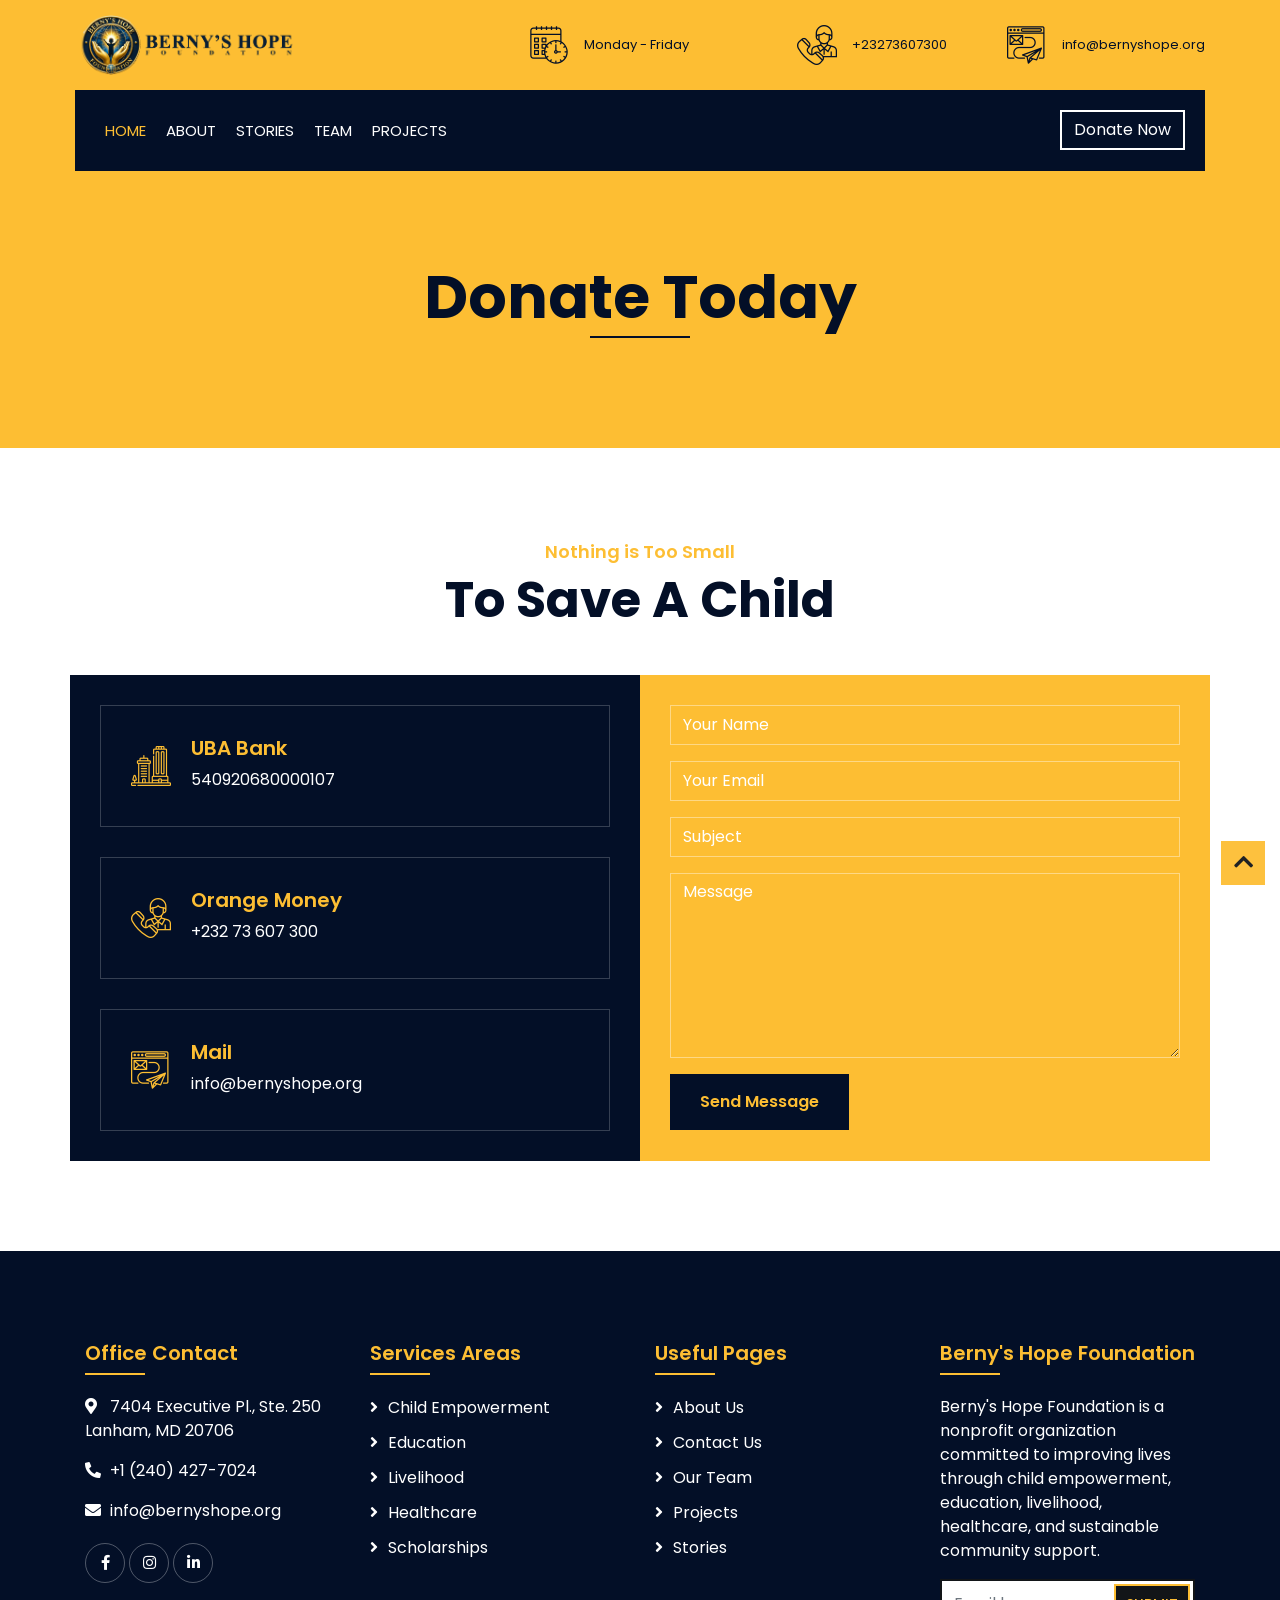
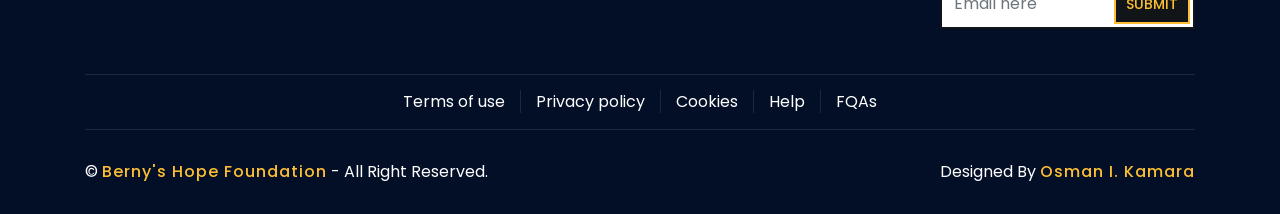
==== commit db979ed6: "Add files via upload" ====
--- a/contact.html
+++ b/contact.html
@@ -2,10 +2,10 @@
 <html lang="en">
     <head>
         <meta charset="utf-8">
-        <title>Smile - Donate</title>
+        <title>Berny's Hope Foundation - Donate</title>
         <meta content="width=device-width, initial-scale=1.0" name="viewport">
-        <meta content="The Smile Network Sierra Leone" name="keywords">
-        <meta content="The Smile Network Sierra Leone" name="description">
+        <meta content="Berny's Hope Foundation, donate, charity, sponsorship, community support" name="keywords">
+        <meta content="Donate to Berny's Hope Foundation and support community programs in education, healthcare, sponsorship, and empowerment." name="description">
 
         <!-- Favicon -->
         <link href="img/favicon.ico" rel="icon">
@@ -36,8 +36,7 @@
                         <div class="col-lg-4 col-md-12">
                             <div class="logo">
                                 <a href="index.html">
-                                    <h1>Smile</h1>
-                                    <!-- <img src="img/logo.jpg" alt="Logo"> -->
+                                    <img src="images/logo.png" alt="Berny's Hope Foundation Logo">
                                 </a>
                             </div>
                         </div>
@@ -69,7 +68,7 @@
                                             <i class="flaticon-send-mail"></i>
                                         </div>
                                         <div class="top-bar-text">
-                                            <p>iamdontolo@mail.com</p>
+                                            <p>info@bernyshope.org</p>
                                         </div>
                                     </div>
                                 </div>
@@ -92,13 +91,13 @@
                         <div class="collapse navbar-collapse justify-content-between" id="navbarCollapse">
                             <div class="navbar-nav mr-auto">
                                 <a href="index.html" class="nav-item nav-link active">Home</a>
-                                <a href="#about" href="" class="nav-item nav-link">About</a>
-                                <a href="#stories" class="nav-item nav-link">Stories</a>
-                                <a href="#team" class="nav-item nav-link">Team</a>
-                                <a href="#projects" class="nav-item nav-link">Project</a>
+                                <a href="index.html#about" class="nav-item nav-link">About</a>
+                                <a href="index.html#stories" class="nav-item nav-link">Stories</a>
+                                <a href="index.html#team" class="nav-item nav-link">Team</a>
+                                <a href="index.html#projects" class="nav-item nav-link">Projects</a>
                             </div>
                             <div class="ml-auto">
-                                <a class="btn" href="contact.html">Send A Smile</a>
+                                <a class="btn" href="contact.html">Donate Now</a>
                             </div>
                         </div>
                     </nav>
@@ -147,8 +146,8 @@
                                 <div class="contact-item">
                                     <i class="flaticon-send-mail"></i>
                                     <div class="contact-text">
-                                        <h2>Paypal</h2>
-                                        <p>osman.kamara.82@gmail.com</p>
+                                        <h2>Mail</h2>
+                                        <p>info@bernyshope.org</p>
                                     </div>
                                 </div>
                             </div>
@@ -192,9 +191,9 @@
                         <div class="col-md-6 col-lg-3">
                             <div class="footer-contact">
                                 <h2>Office Contact</h2>
-                                <p><i class="fa fa-map-marker-alt"></i>20 Campbell St, SL</p>
-                                <p><i class="fa fa-phone-alt"></i>+232 73 607 300</p>
-                                <p><i class="fa fa-envelope"></i>info@smile.com</p>
+                                <p><i class="fa fa-map-marker-alt"></i>7404 Executive Pl., Ste. 250 Lanham, MD 20706</p>
+                                <p><i class="fa fa-phone-alt"></i>+1 (240) 427-7024</p>
+                                <p><i class="fa fa-envelope"></i>info@bernyshope.org</p>
                                 <div class="footer-social">
                                     <a href=""><i class="fab fa-facebook-f"></i></a>
                                     <a href=""><i class="fab fa-instagram"></i></a>
@@ -224,9 +223,9 @@
                         </div>
                         <div class="col-md-6 col-lg-3">
                             <div class="newsletter">
-                                <h2>Smile Network</h2>
+                                <h2>Berny's Hope Foundation</h2>
                                 <p>
-                                    The Smile Network is a Nonprofit Oraganization that caters for children under the age of 10 that are lacking the previledge of Child Empowerment, Education, Livelihood and Healthcare.
+                                    Berny's Hope Foundation is a nonprofit organization committed to improving lives through child empowerment, education, livelihood, healthcare, and sustainable community support.
                                 </p>
                                 <div class="form">
                                     <input class="form-control" placeholder="Email here">
@@ -248,7 +247,7 @@
                 <div class="container copyright">
                     <div class="row">
                         <div class="col-md-6">
-                            <p>&copy; <a href="#">The Smile Network </a> - All Right Reserved.</p>
+                            <p>&copy; <a href="#">Berny's Hope Foundation</a> - All Right Reserved.</p>
                         </div>
                         <div class="col-md-6">
                             <p>Designed By <a href="https://github.com/iamdontolo/">Osman I. Kamara</a></p>
